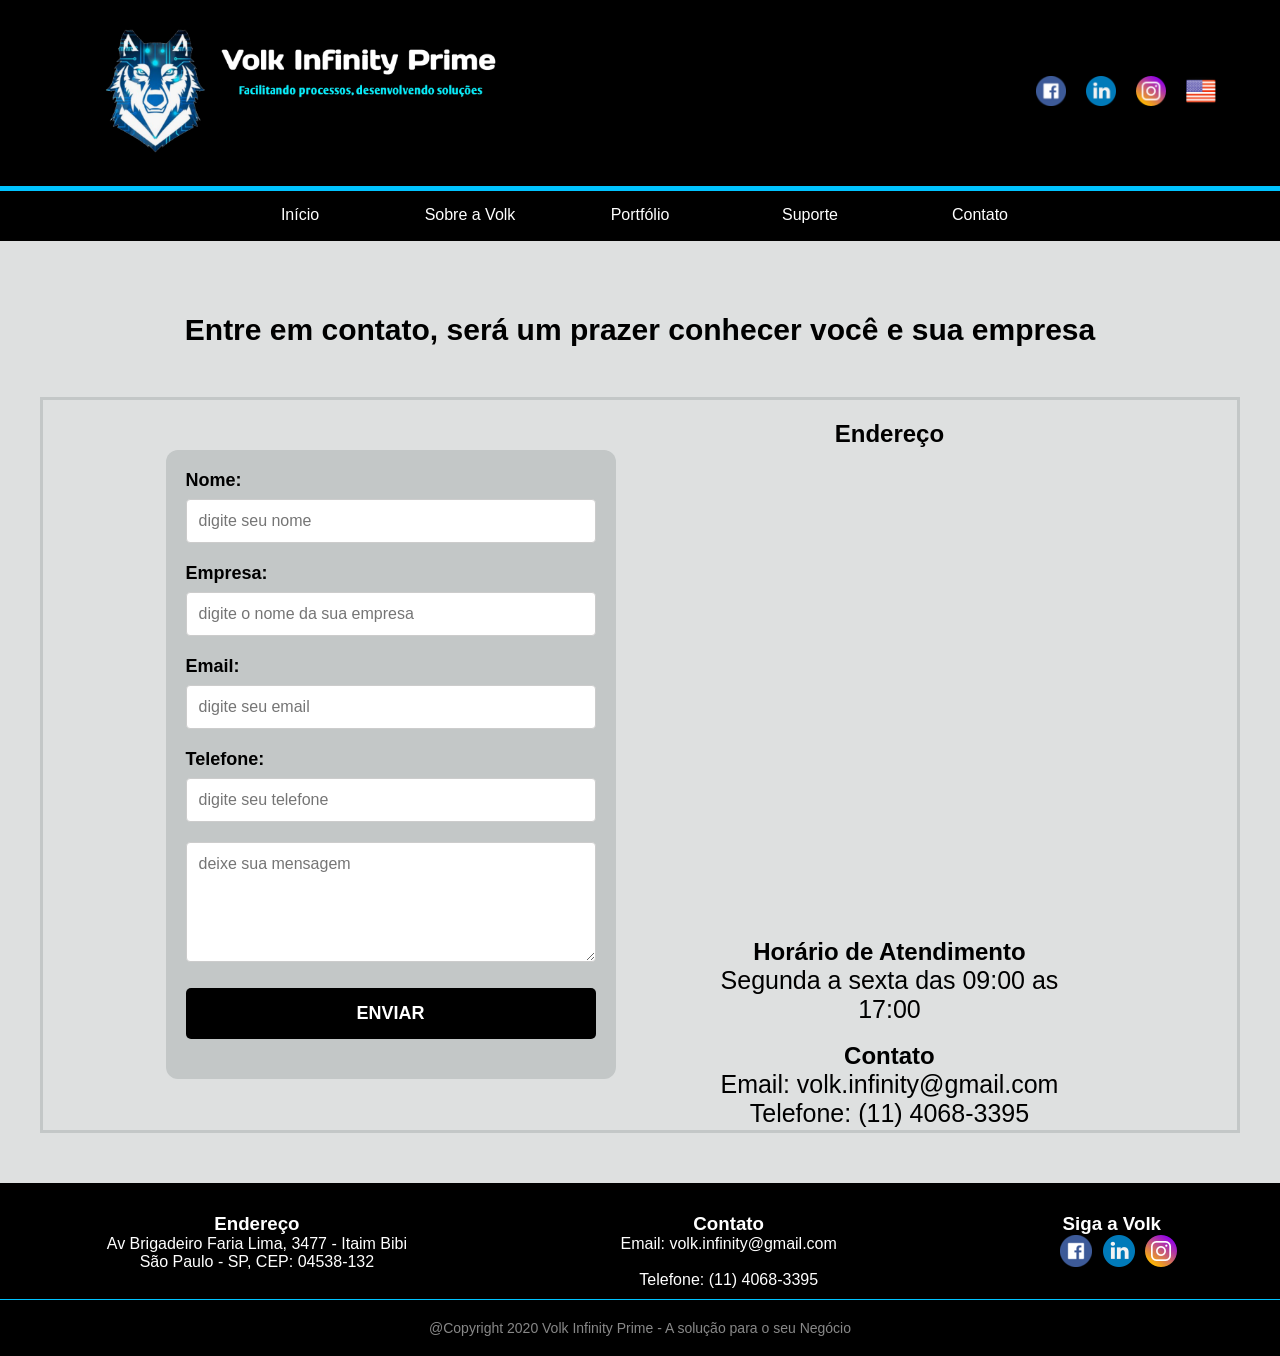
==== contato.html @ 8b7eaef0 "Site ajustado e responsivo" ====
<!DOCTYPE html>
<html>

<head>
	<meta charset="utf-8">
	<meta name="viewport" content="width=device-width,initial-scale=1.0">
	<title>Volk Infinity Prime</title>
	<link href="estilo.css" rel="stylesheet" type="text/css" />
	<link rel="sortcut icon" href="imagem/icone.ico" />

</head>

<body>

	<header>
		<div class="header-container">
			<div class="logo">
				<img src="imagem/lobo.png" alt="Logo Volk Infinity">
			</div>
			<nav class="sociais">
				<a href="https://www.facebook.com/VolkInfinity"><img src="imagem/facebook.png" /></a>
				<a href="https://www.linkedin.com/company/volkinfinity-prime/"><img src="imagem/linkedin.png" /></a>
				<a href="https://www.instagram.com/volkinfinity/?hl=pt-br"><img src="imagem/instagram.png" /></a>
				<a href="ingles/index.html"><img id="bandeira" src="imagem/usa.png" /></a>
			</nav>
		</div>
	</header>

	<div class="menu">
		<ul>
			<li><a href="index.html">Início</a></li>
			<li><a href="#">Sobre a Volk</a>
				<ul>
					<li><a href="nossos_clientes.html">Nossos Clientes</a>
					<li><a href="nossa_historia.html">Nossa Historia</a>
					<li><a href="conheca_equipe.html">Conheça a Equipe</a>
				</ul>
			</li>
			<li><a href="portfolio.html">Portfólio</a></li>
			<li><a href="suporte.html">Suporte</a></li>
			<li><a href="contato.html">Contato</a></li>
		</ul>
	</div>

	<br /><br />

	<div class="conteudo">
		<br /><br />
		<h1>Entre em contato, será um prazer conhecer você e sua empresa</h1>
		<table id="contato">
			<tr>
				<td>
					<center>
						<form name="form">
							<p class="nome">
								<label for="nome">Nome:</label>
								<input type="text" id="nomeid" placeholder="digite seu nome" name="nome" />
							</p>
							<p class="empresa">
								<label for="nome">Empresa:</label>
								<input type="text" id="empresaid" placeholder="digite o nome da sua empresa"
									name="empresa" />
							</p>
							<p class="email">
								<label for="nome">Email:</label>
								<input type="text" id="emailid" placeholder="digite seu email" name="email" />
							</p>
							<p class="telefone">
								<label for="nome">Telefone:</label>
								<input type="text" id="telefoneid" placeholder="digite seu telefone" name="telefone" />
							</p>


							<p>
								<textarea placeholder="deixe sua mensagem"></textarea>
							</p>
							<p class="submit">
								<input type="submit" onclick="Enviar" value="ENVIAR" />
							</p>
						</form>
					</center>
				<td>
					<br />
					<div class="maps">
						<h2>Endereço</h2><br />
						<center>
							<div><iframe
									src="https://www.google.com/maps/embed?pb=!1m18!1m12!1m3!1d3656.497639045956!2d-46.68426708502167!3d-23.586479384670373!2m3!1f0!2f0!3f0!3m2!1i1024!2i768!4f13.1!3m3!1m2!1s0x94ce574310080af1%3A0x18591c99b6da9c29!2sP%C3%A1tio%20Victor%20Malzoni%20-%20Av.%20Brg.%20Faria%20Lima%2C%203477%20-%20Itaim%20Bibi%2C%20S%C3%A3o%20Paulo%20-%20SP%2C%2004538-133!5e0!3m2!1spt-PT!2sbr!4v1605991706606!5m2!1spt-PT!2sbr"
									width="600" height="450" frameborder="0" style="border:0;" allowfullscreen=""
									aria-hidden="false" tabindex="0"></iframe>
								<br /><br />
								<h2>Horário de Atendimento</h2>
								<p>Segunda a sexta das 09:00 as 17:00</p><br />
								<h2>Contato</h2>
								<p>Email: volk.infinity@gmail.com Telefone: (11) 4068-3395</p>
							</div>
				</td>
				</td>
			</tr>
		</table>

		<div id="rodape">
			<div class="esquerda">
				<h3>Endereço</h3>
				Av Brigadeiro Faria Lima, 3477 - Itaim Bibi<br />São Paulo - SP, CEP: 04538-132
			</div>

			<div class="centro">
				<h3>Contato</h3>
				Email: volk.infinity@gmail.com<br /><br />Telefone: (11) 4068-3395
			</div>

			<div class="direita">
				<h3>Siga a Volk</h3>

				<a href="https://www.facebook.com/VolkInfinity"><img class="redes" src="imagem/facebook.png" /></a>
				<a href="https://www.linkedin.com/company/volkinfinity-prime/"><img class="redes"
						src="imagem/linkedin.png" /></a>
				<a href="https://www.instagram.com/volkinfinity/?hl=pt-br"><img class="redes"
						src="imagem/instagram.png" /></a>

			</div>

			<div class="copyright">
				@Copyright 2020 Volk Infinity Prime - A solução para o seu Negócio
			</div>

		</div>

</body>

</html>
---- estilo.css ----
* {
	margin: 0;
	padding: 0;
	color: #fff;
	font-family: 'Arial';
	box-sizing: border-box;
}

body {
	margin: auto; /*reseta a estilização do navegador*/
	background-color: #dee0e0;
	overflow-x: hidden;
	width: 100%;
}

header {
    background-color: #000000;
    border-bottom: 5px solid #00c3ff; /* Linha de divisão entre header e menu */
    width: 100%;
}

/* Container principal para alinhar logo e redes sociais */
.header-container {
    display: flex;
    justify-content: space-between; /* Logo na esquerda, redes na direita */
    align-items: center;
    padding: 10px 5%;
}

/* Ajuste do Logo */
.logo img {
    max-width: 100%;
    width: 450px;
    height: auto;
}

/* Grupo de ícones (redes sociais + bandeira) */
.sociais {
    display: flex;
    align-items: center;
    gap: 20px; /* Espaço automático entre ícones */
}

.sociais img {
    width: 30px;
    height: 30px;
	transition: transform 0.3s;
}

.sociais img:hover {
    transform: scale(1.2); /* Efeito visual ao passar o mouse */
}

h1 {
	font-size: 30px;
	font-family: arial;
	color: #000000;
	text-align: center;
}

h2 {
	text-align: center;
	color: #000000;
}


p {
	font-size: 25px;
	color: #000000;
	text-align: center;
	margin-left: 50px;
	margin-right: 50px;
}


/*menu dropdown*/

.menu {
	width: 100%;
	height: 50px;
	background-color: #000000;
}

.menu>ul {
	list-style: none;
	position: relative;
	margin-left: 0;
    display: flex;
    justify-content: center; /* Centraliza o menu*/
}

.menu ul li {
	width: 170px;
    position: relative; /* Necessário para o dropdown funcionar bem */
}

.menu a {
	padding: 15px;
	display: block;
	text-decoration: none;
	background-color: #000000;
	text-align: center;
}

.menu ul ul {
	list-style: none;
	position: absolute;
	visibility: hidden;
	border-top: 3px solid #00c3ff;
}

.menu ul li:hover ul {
	visibility: visible;
}

.menu a:hover {
	background-color: #000000;
	color: #00e1ff;
}

.menu ul ul li {
	float: none;
	border-bottom: solid 1px #ccc;
}

.menu ul ul li a {
	background-color: #000000;
}


@media (max-width: 900px) {
	 /* Ajuste do Header para não ocupar muito espaço vertical */
    .header-container {
        padding: 10px 2%;
        flex-direction: column;
        gap: 10px; /* Diminui o buraco entre logo e ícones */
    }

    .logo img {
        width: 200px; /* Reduz o logo para não empurrar tudo para baixo */
        margin-bottom: 0;
    }

	.sociais {
        justify-content: center;
        width: 100%;
        gap: 12px;
    }

    .sociais img, #bandeira {
        width: 25px; /* Ícones menores ajudam na harmonia visual */
        height: auto;
    }


    /* Mantém o menu visível e centralizado */
    .menu {
        height: auto;
        display: block;
        background-color: #000;
    }

    .menu > ul {
        margin-left: 0 !important;
        flex-wrap: wrap;
    }

    .menu ul li {
        width: auto; /* Deixa o item ocupar apenas o espaço do texto */
        float: none;
    }

    .menu a {
        padding: 10px 15px;
        font-size: 14px; /* Diminui um pouco a fonte para caber tudo */
    }

    /* Ajuste para o Submenu (Sobre a Volk) não sumir */
    .menu ul ul {
        width: 200px;
        left: 50%;
        transform: translateX(-50%);
    }

	#rodape {
        display: flex !important;
        flex-direction: column !important;
        align-items: center !important;
        justify-content: center !important;
        text-align: center !important;
        width: 100% !important;
        padding: 40px 0 !important;
        gap: 25px !important;
    }

	/* Ajuste da imagem do cabeçalho da história */
    #slide {
        height: 200px; /* Diminui o banner no celular */
        object-fit: cover;
    }

    /* Remove os floats e centraliza tudo */
    .senna, .bloco-senna {
        flex-direction: column;
        text-align: center;
    }

    p {
        font-size: 18px !important;
        margin: 15px !important;
        text-align: justify; /* Melhora a leitura de textos longos */
    }

    h1 {
        font-size: 24px !important;
        margin-top: 20px;
    }

	.container-equipe {
        display: flex !important;
        flex-direction: column !important; /* Força um card embaixo do outro */
        align-items: center !important;
        width: 100% !important;
    }

    .card-integrante {
        width: 90% !important; /* Ocupa quase a tela toda lateralmente */
        max-width: none !important;
        margin-bottom: 30px !important;
        padding: 20px !important;
        box-sizing: border-box; /* Garante que o padding não "estoure" a largura */
    }

    .card-integrante h2, .card-integrante p {
        width: 100%;
        text-align: center;
    }

    /* Ajusta os textos para não ficarem gigantes no celular */
    #suporte h1 {
        font-size: 20px !important;
        line-height: 1.2;
        margin-bottom: 10px;
    }

    #suporte p {
        font-size: 18px !important;
        text-align: left; 
        margin-bottom: 20px;
    }

	/* 1. Faz o formulário e o mapa ficarem um embaixo do outro */
    #contato {
        flex-direction: column !important;
        align-items: center;
        gap: 30px; /* Reduz o espaço entre eles no celular */
        width: 100%;
        margin: 20px auto;
    }

    /* 2. Garante que cada coluna ocupe a largura total da tela */
    #contato td {
        width: 100% !important;
        display: block;
    }

    /* 3. Ajusta o formulário para não ficar espremido */
    form {
        width: 95% !important;
        max-width: none;
        height: auto !important; /* Libera a altura fixa do desktop */
        min-height: 0 !important;
        padding: 20px;
    }

    /* 4. Ajusta o mapa para ser visível mas não gigante */
    .maps iframe {
        width: 100% !important;
        height: 350px !important; /* Altura menor para o celular */
    }

    /* 5. Garante que as informações de contato fiquem centralizadas */
    .info-contato {
        width: 100%;
        text-align: center;
        padding: 0 10px;
    }
}


/*imagem fixa*/

#slide {
	width: 100%;
	height: 400px;
}

.conteudo {

	text-align: center;
}


/*Configuração borda slideShow*/

#imgt {
	border: solid 3px rgb(0, 0, 0);
	border-radius: 0px 0px 0px 0px;
	width: 80%;
	height: 400px;
	object-fit: cover;
	display: block;
}


/*Configuração rodape*/

#rodape {
	width: 100%;
	background-color: #000000;
	padding: 30px 0 20px 0; /* Espaço interno */
	display: flex;
	flex-wrap: wrap; /* Permite que itens pulem de linha */
	justify-content: space-around;
	align-items: flex-start;
}

.redes {

	margin-right: -4px;
	margin-left: 10px;

}


/* Copyright ficar embaixo */
.copyright {
	width: 100%; /* Ocupa a linha toda */
	text-align: center;
	padding-top: 20px;
	border-top: 1px solid #00c3ff; /* Uma linha sutil para separar */
	margin-top: 10px;
	font-size: 14px;
	color: #888; /* Cor um pouco mais suave para o copyright */
}


/*Configuração imagens clientes*/

.cuidapet {
	width: 20%;
	height: 25%;
	margin-left: 5%
}

.adidas {
	margin-bottom: 3%;
	width: 20%;
	height: 25%;
	margin-left: 12%
}

.americanas {
	margin-bottom: 7%;
	width: 20%;
	height: 2%;
	margin-left: 15%;

}

.gol {
	margin-bottom: 10%;
	width: 25%;
	height: 2%;
	margin-left: 15%;
}

.amil {
	margin-bottom: 10%;
	width: 25%;
	height: 2%;
	margin-left: 15%;
}


/*nossa historia*/

/* Estilo para a seção da História e Citação */
.container-historia {
    width: 90%;
    margin: 40px auto;
    overflow: hidden;
}

.bloco-senna {
    display: flex;
    align-items: center;
    flex-wrap: wrap; /* Faz o texto descer para baixo da imagem no celular */
    justify-content: center;
    gap: 20px;
}

.bloco-senna img {
    max-width: 100%;
    width: 400px; /* Tamanho da imagem no desktop */
    height: auto;
    border-radius: 10px;
}


/*conheça a equipe!*/

.container-equipe {
	display: grid; /* Cria 3 colunas de tamanhos iguais */
	grid-template-columns: repeat(3, 1fr);
	gap: 20px;
	padding: 20px;
	max-width: 1200px; /* Limita a largura total para não espalhar demais*/
	margin: 0 auto; /* Centraliza o container na tela */
}


/* Regra para todos os cards da equipe */
.card-integrante {
	flex: 0 1 350px; /* Cada card terá no máximo 350px */
	border: solid 4px #000;
	padding: 20px;
	background-color: #fff;
	display: flex;
	flex-direction: column;
	align-items: center;
	box-shadow: 5px 5px 15px rgba(0, 0, 0, 0.1);
}


/* Ajuste das fotos para não estourarem o card */
.card-integrante img {
	width: 200px;
	height: 200px;
	object-fit: cover; /* Corta a imagem para caber no quadrado sem distorcer */
	border-radius: 20%;
	margin-bottom: 15px;
}


/* Ajuste dos textos dentro dos cards */
.card-integrante .historia {
	margin: 10px 0;
	font-size: 16px;
	text-align: justify;
}


/* Estilo específico para o cargo */
.card-integrante h3 {
	color: #000000;
	font-size: 19px;
	margin-top: 15px;
	margin-bottom: 10px;
	font-weight: bold;
}

#flyer {
	width: 50%;
	border-style: ridge;
	margin-left: 35px;
	border-color: #000000;
	margin-top: 120px;
}


/*suporte*/
#suporte {
	width: 80%;
    margin: 0 auto;
	border-style: solid;
}


/*Contato - Container do formulário e mapa */
#contato {
	display: flex !important;
    flex-direction: row !important;
    justify-content: center;
    align-items: stretch; 
    width: 95%;
    max-width: 1200px;
    margin: 50px auto;
    gap: 30px;
	border: solid #c3c7c7;
}

#contato td {
    flex-direction: column;
    flex: 1;
    width: 50%;
}


/*tratando o formulario*/
form {
    background-color: #c3c7c7;
    padding: 20px; 
    width: 100% !important;
    max-width: 450px;
    border-radius: 12px;
    display: flex;
    flex-direction: column;
    justify-content: center; /* Centraliza os campos verticalmente dentro do cinza */
    height: 100%;
    min-height: 600px;
}

/* Fazendo os campos ocuparem 100% da largura do fundo cinza */
form p {
    width: 100%;
    margin: 0 0 20px 0 !important; /* Espaço entre cada campo */
    text-align: left;
}

form label {
    display: block;
    font-size: 18px;
    font-weight: bold;
    color: #000;
    margin-bottom: 8px;
}

/* Inputs e Text area ocupando toda a largura útil */
form input[type="text"], 
form textarea {
    width: 100% !important;
    padding: 12px;
    border: 1px solid #ccc;
    border-radius: 4px;
    font-size: 16px;
    background-color: #fff;
    color: #000;
}

textarea {
    height: 120px;
    resize: vertical;
}

/* Botão Enviar com largura total*/
input[type="submit"] {
    width: 100%;
    background-color: #000;
    color: #fff;
    padding: 15px;
    font-size: 18px;
    font-weight: bold;
    border: none;
    border-radius: 5px;
    cursor: pointer;
    transition: background 0.3s;
}

input[type="submit"]:hover {
    background-color: #00c3ff;
}

/* Coluna da direita (Mapa) */
.maps {
    display: flex;
    flex-direction: column;
    height: 100%;
}

.maps iframe {
    width: 100% !important;
    flex-grow: 1;
    min-height: 400px;
    border-radius: 10px;
    border: none;
}
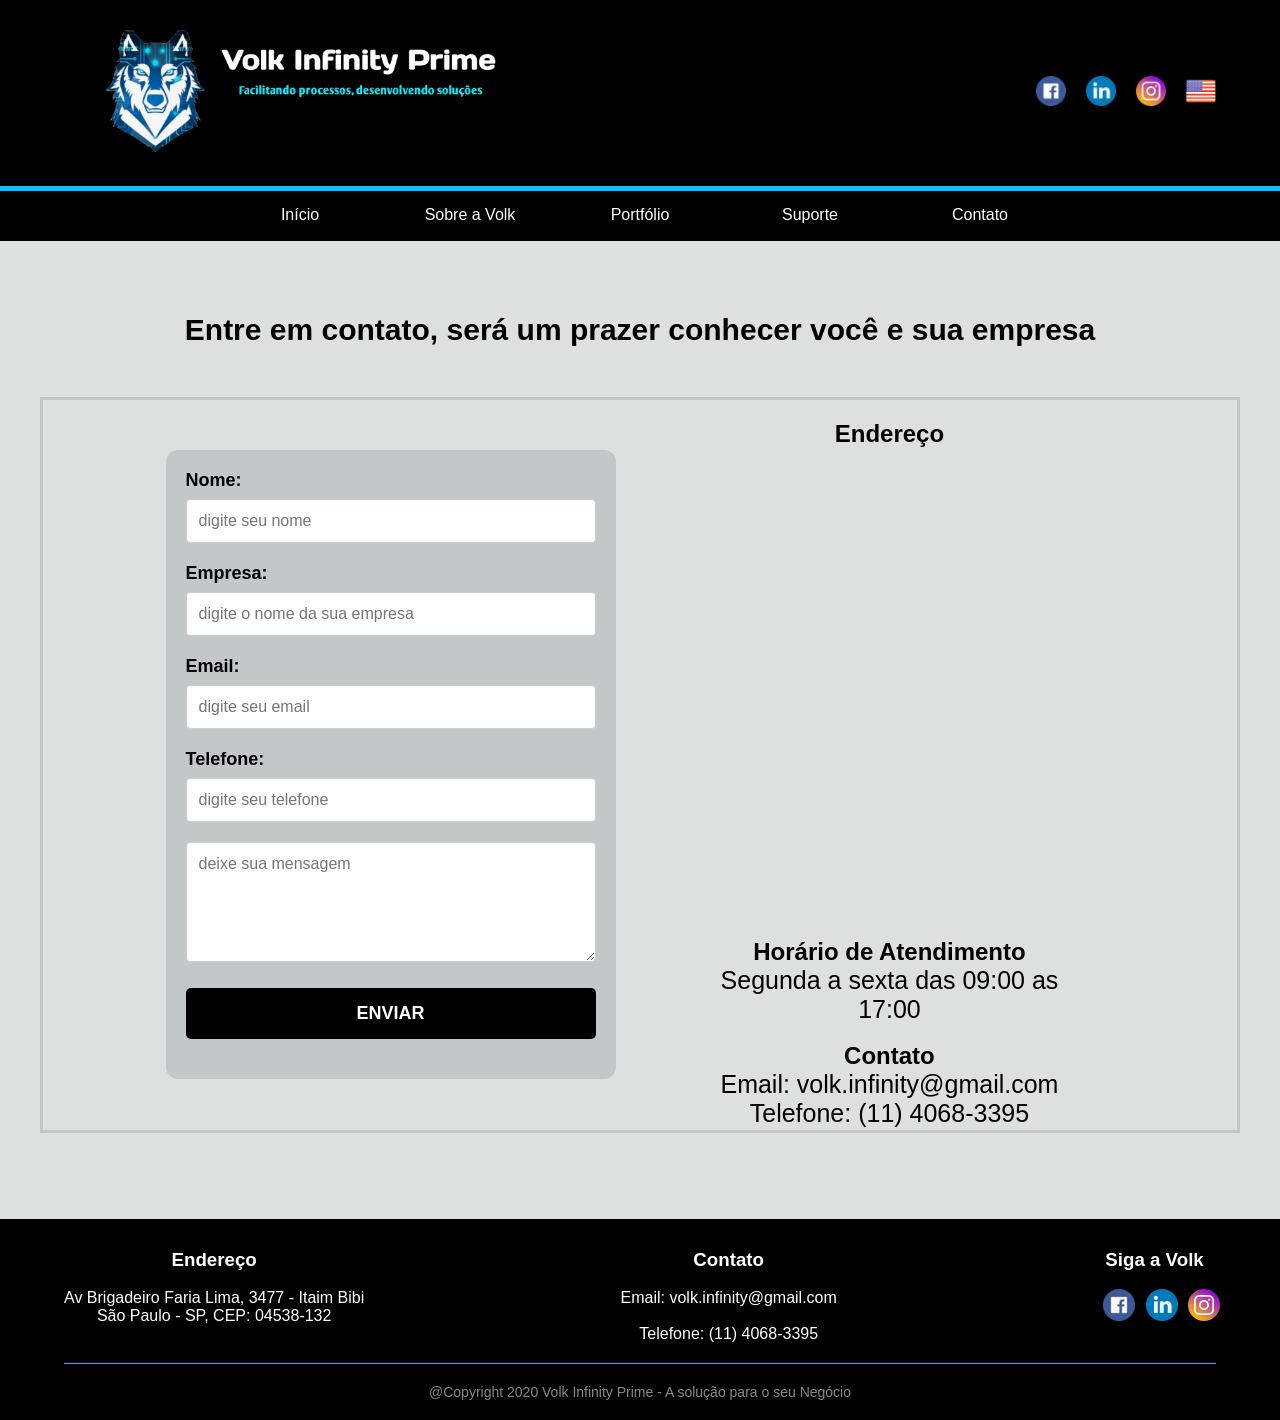
==== commit 8ba2712c: "Ajustes de design" ====
--- a/contato.html
+++ b/contato.html
@@ -99,33 +99,35 @@
 			</tr>
 		</table>
 
+		<br /><br />
+
 		<div id="rodape">
-			<div class="esquerda">
-				<h3>Endereço</h3>
-				Av Brigadeiro Faria Lima, 3477 - Itaim Bibi<br />São Paulo - SP, CEP: 04538-132
-			</div>
+		<div class="esquerda">
+			<h3>Endereço</h3><br />
+			Av Brigadeiro Faria Lima, 3477 - Itaim Bibi<br />São Paulo - SP, CEP: 04538-132
+		</div>
 
-			<div class="centro">
-				<h3>Contato</h3>
-				Email: volk.infinity@gmail.com<br /><br />Telefone: (11) 4068-3395
-			</div>
+		<div class="centro">
+			<h3>Contato</h3><br />
+			Email: volk.infinity@gmail.com<br /><br />Telefone: (11) 4068-3395
+		</div>
 
-			<div class="direita">
-				<h3>Siga a Volk</h3>
+		<div class="direita">
+			<h3>Siga a Volk</h3><br />
 
-				<a href="https://www.facebook.com/VolkInfinity"><img class="redes" src="imagem/facebook.png" /></a>
-				<a href="https://www.linkedin.com/company/volkinfinity-prime/"><img class="redes"
-						src="imagem/linkedin.png" /></a>
-				<a href="https://www.instagram.com/volkinfinity/?hl=pt-br"><img class="redes"
-						src="imagem/instagram.png" /></a>
-
-			</div>
-
-			<div class="copyright">
-				@Copyright 2020 Volk Infinity Prime - A solução para o seu Negócio
-			</div>
+			<a href="https://www.facebook.com/VolkInfinity"><img class="redes" src="imagem/facebook.png" /></a>
+			<a href="https://www.linkedin.com/company/volkinfinity-prime/"><img class="redes"
+					src="imagem/linkedin.png" /></a>
+			<a href="https://www.instagram.com/volkinfinity/?hl=pt-br"><img class="redes"
+					src="imagem/instagram.png" /></a>
 
 		</div>
+
+		<div class="copyright">
+			@Copyright 2020 Volk Infinity Prime - A solução para o seu Negócio
+		</div>
+
+	</div>
 
 </body>
 
--- a/estilo.css
+++ b/estilo.css
@@ -317,12 +317,13 @@
 
 #rodape {
 	width: 100%;
-	background-color: #000000;
-	padding: 30px 0 20px 0; /* Espaço interno */
-	display: flex;
-	flex-wrap: wrap; /* Permite que itens pulem de linha */
-	justify-content: space-around;
-	align-items: flex-start;
+    background-color: #000000;
+    padding: 30px 5% 20px 5%; /* Ajustei o preenchimento lateral */
+    display: flex;
+    flex-wrap: wrap;
+    justify-content: space-between; /* Distribui os blocos */
+    align-items: flex-start;
+    text-align: center;
 }
 
 .redes {
@@ -339,7 +340,7 @@
 	text-align: center;
 	padding-top: 20px;
 	border-top: 1px solid #00c3ff; /* Uma linha sutil para separar */
-	margin-top: 10px;
+	margin-top: 20px;
 	font-size: 14px;
 	color: #888; /* Cor um pouco mais suave para o copyright */
 }
